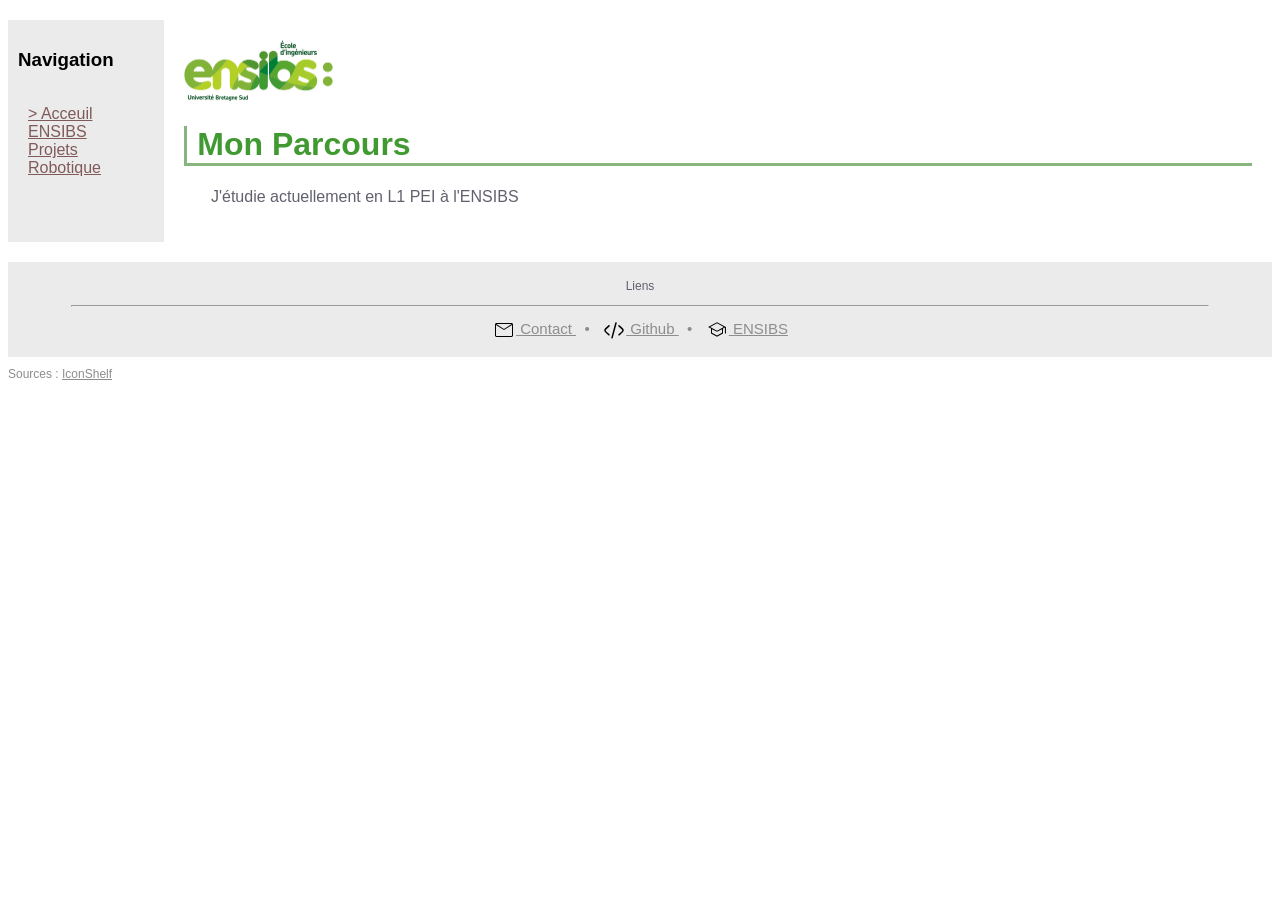
==== index.html @ 472d986d "Initial commit" ====
<!DOCTYPE html>
<html lang="fr">

<head>
    <meta charset="UTF-8">
    <meta name="viewport" content="width=device-width, initial-scale=1.0">

    <link rel="shortcut icon" href="images/ensibs_logo.png">

    <script src="scripts/navigation.js" defer></script>
    
    <link rel="stylesheet" href="base_style.css">

    <title>Mon Parcours</title>
</head>

<body>

    <div class="main">

        <div class="nav">

            <h3>Navigation</h3>

            <ul id="nav-list">
                <li>
                    <a href="index.html">> Acceuil</a>
                </li>
                <li>
                    <a href="pages/ensibs/page.html">ENSIBS</a>
                </li>
                <li>
                    <a href="/pages/projets/page.html">Projets</a>
                </li>
                <li>
                    <a href="/pages/robotique/page.html">Robotique</a>
                </li>
            </ul>

        </div>

        <div class="content">

            <img src="images/ensibs_logo.png" alt="Logo ENSIBS" width="149px" height="61px">

            <h1>Mon Parcours</h1>

            <div class="sub-content-indent">
                <p>
                    J'étudie actuellement en L1 PEI à l'ENSIBS
                </p>
            </div>

        </div>

    </div>

    <footer>

        <div class="footer-box">
            <p>Liens</p>

            <hr>

            <div class="liens"> 
                <a href="mailto:delalleau.e2502221@etud.univ-ubs.fr" target="_blank">
                    <img src="images/icons/mail.png" alt="Icon mail">
                    Contact
                </a>
                &nbsp • &nbsp
                <a href="https://github.com/Noda81" target="_blank">
                    <img src="images/icons/code.png" alt="Icon code">
                    Github
                </a>
                &nbsp • &nbsp
                <a href="https://www-ensibs.univ-ubs.fr/fr/index.html" target="_blank">
                    <img src="images/icons/ecole.png" alt="Icon école">
                    ENSIBS
                </a>
            </div>

        </div>

        <div class="sources">

            Sources :

            <a href="https://iconshelf.com/" target="_blank">IconShelf</a>
        </div>

    </footer>

</body>
</html>
---- base_style.css ----
/* Général */

body {
    font-family: Arial, Helvetica, sans-serif;
}

h1 {
    color: #419932;
    border-bottom: 3px #86b67e solid;
    border-left: 3px #86b67e solid;
    padding-left: 10px;
}

p, em, strong, li {
    color: #60616d;
}


/* Contenu principal */
.main {
    display: flex;
    flex: 1;
    margin: 20px auto;
}

.content {
    width: 93%;
    padding: 20px;
}

.sub-content-indent {
    padding-left: 2.5%;
    width: 95%;
}

.nav {
    background-color: #ebebeb; /*e2e2e2*/
    width: 150px;
    display: flex;
    flex-direction: column;
    padding: 10px;
}

#nav-list {
    list-style-type: none;
    margin-left: -30px;

    :any-link {
        color: #805a5a;
    }

    a:hover {
        font-size: 20px;
        font-weight: bold;
    }

}

/* Footer */
footer {
    font-size: 12px;
    color: #8d8d8d;

    :any-link {
        color: #8d8d8d;
    }
}

.footer-box {
    background-color: #ebebeb;
    text-align: center;
    padding-left: 5%;
    padding-right: 5%;
    padding-top: 5px;
    padding-bottom: 15px;
}

.liens {
    padding-top: 5px;
    font-size: 15px;

    img {
        vertical-align: middle;
    }

}

.sources {
    padding-top: 10px;
}
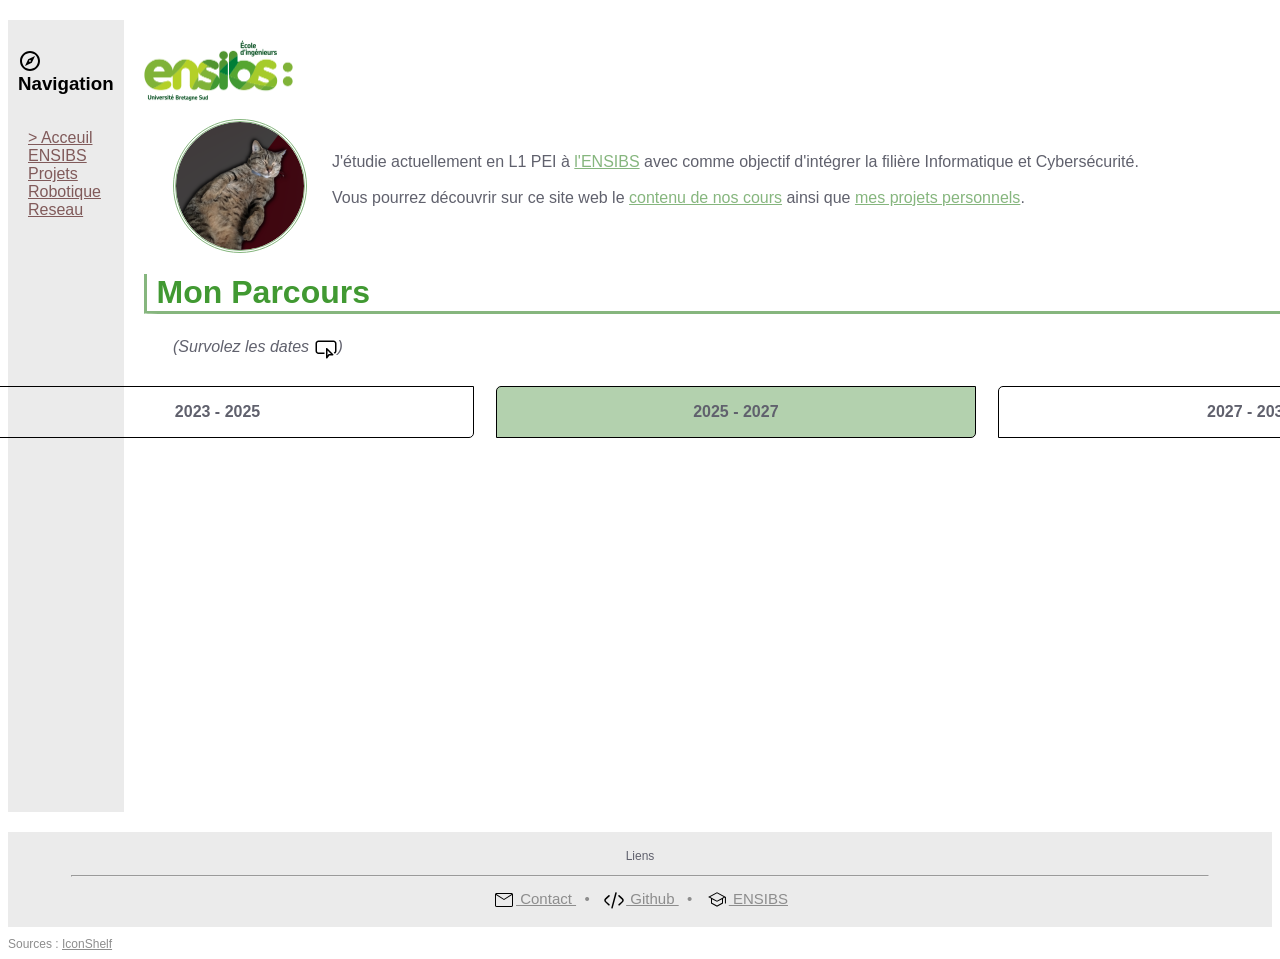
==== commit 1926597e: "Updates and fixes -Added content to index.html -New page : "reseau" -Updated licence -Removed unused" ====
--- a/index.html
+++ b/index.html
@@ -4,12 +4,12 @@
 <head>
     <meta charset="UTF-8">
     <meta name="viewport" content="width=device-width, initial-scale=1.0">
+    <meta name="robots" content="noindex">
 
     <link rel="shortcut icon" href="images/ensibs_logo.png">
-
-    <script src="scripts/navigation.js" defer></script>
     
     <link rel="stylesheet" href="base_style.css">
+    <link rel="stylesheet" href="style.css">
 
     <title>Mon Parcours</title>
 </head>
@@ -20,7 +20,10 @@
 
         <div class="nav">
 
-            <h3>Navigation</h3>
+            <h3>
+                <img src="images/icons/navigation.png" alt="">
+                Navigation
+            </h3>
 
             <ul id="nav-list">
                 <li>
@@ -30,29 +33,87 @@
                     <a href="pages/ensibs/page.html">ENSIBS</a>
                 </li>
                 <li>
-                    <a href="/pages/projets/page.html">Projets</a>
+                    <a href="pages/projets/page.html">Projets</a>
                 </li>
                 <li>
-                    <a href="/pages/robotique/page.html">Robotique</a>
+                    <a href="pages/robotique/page.html">Robotique</a>
+                </li>
+                <li>
+                    <a href="../reseau/page.html">Reseau</a>
                 </li>
             </ul>
-
         </div>
 
         <div class="content">
 
             <img src="images/ensibs_logo.png" alt="Logo ENSIBS" width="149px" height="61px">
 
+            <br><br>
+
+            <div class="sub-content-indent">
+
+                <div class="presentation">
+                
+                    <img src="images/PFP Circle Small.png" alt="">
+                    
+                    <p> 
+                        <br>
+                        J'étudie actuellement en L1 PEI à <a href="pages/ensibs/page.html">l'ENSIBS</a> avec comme objectif d'intégrer la filière Informatique et Cybersécurité. 
+                        <br><br>
+                        Vous pourrez découvrir sur ce site web le <a href="pages/robotique/page.html">contenu de nos cours</a> ainsi que <a href="pages/projets/page.html">mes projets personnels</a>.
+                    </p>
+                </div>
+            </div>
+
             <h1>Mon Parcours</h1>
 
             <div class="sub-content-indent">
+
                 <p>
-                    J'étudie actuellement en L1 PEI à l'ENSIBS
+                    
                 </p>
+
+                <p><em>(Survolez les dates <img src="images/icons/hover.png" alt="Mouse hover">)</em></p>
+
+                <div class="timeline">
+
+                    <div class="timeline-part">
+                        <div class="timeline-part-titre">
+                            <p>2023 - 2025</p>
+                        </div>
+
+                        <div class="timeline-part-content">
+                            <img src="images/lycee.png" alt="">
+                            <p><em>Lycée Marcelin Berthelot Questember</em></p>
+                        </div>
+                    </div>
+
+                    <div class="timeline-part">
+
+                        <div class="timeline-part-titre" id="timeline-current">
+                            <p>2025 - 2027</p>
+                        </div>
+
+                        <div class="timeline-part-content">
+                            <img src="images/ensibs_bat.jpg" alt="">
+                            <p><em>ENIBS Lorient</em></p>
+                        </div>
+                    </div>
+
+                    <div class="timeline-part">
+
+                        <div class="timeline-part-titre">
+                            <p>2027 - 2030</p>
+                        </div>
+
+                        <div class="timeline-part-content">
+                            <img src="images/ensibs_bat_vannes.png" alt="">
+                            <p><em>ENSIBS Vannes</em></p>
+                        </div>
+                    </div>
+                </div>
             </div>
-
         </div>
-
     </div>
 
     <footer>
@@ -78,7 +139,6 @@
                     ENSIBS
                 </a>
             </div>
-
         </div>
 
         <div class="sources">
@@ -87,8 +147,6 @@
 
             <a href="https://iconshelf.com/" target="_blank">IconShelf</a>
         </div>
-
     </footer>
-
 </body>
 </html>
--- a/base_style.css
+++ b/base_style.css
@@ -2,12 +2,14 @@
 
 body {
     font-family: Arial, Helvetica, sans-serif;
+    /*background-image: url("images/IMG_20260223_132154.jpg");*/
 }
 
 h1 {
     color: #419932;
     border-bottom: 3px #86b67e solid;
     border-left: 3px #86b67e solid;
+    border-bottom-left-radius: 2%;
     padding-left: 10px;
 }
 
@@ -15,6 +17,13 @@
     color: #60616d;
 }
 
+:any-link {
+    color: #86b67e;
+}
+
+:any-link:hover {
+    color: #64885d;
+}
 
 /* Contenu principal */
 .main {
@@ -33,12 +42,23 @@
     width: 95%;
 }
 
+.sub-content-centered {
+    display: flex;
+    justify-content: center;
+    flex-wrap: wrap;
+}
+
 .nav {
     background-color: #ebebeb; /*e2e2e2*/
     width: 150px;
     display: flex;
     flex-direction: column;
     padding: 10px;
+
+    img {
+        vertical-align: bottom;
+    }
+
 }
 
 #nav-list {
@@ -64,6 +84,11 @@
     :any-link {
         color: #8d8d8d;
     }
+
+    :any-link:hover {
+        color: #5f5f5f;
+    }
+
 }
 
 .footer-box {
--- a/style.css
+++ b/style.css
@@ -0,0 +1,68 @@
+img {
+    vertical-align: middle;
+}
+
+.presentation {
+
+    display: flex;
+
+    p {
+        vertical-align: bottom;
+    }
+
+    img {
+        width: 128px;
+        height: 128px;
+        margin-right: 25px;
+
+        border: 3px #86b67e double;
+        border-radius: 100%;
+    }
+
+}
+
+.timeline {
+
+    /*background-image: url("images/ensibs_logo.png");*/
+
+    padding-top: 10px;
+    padding-bottom: 10px;
+
+    display: flex;
+    justify-content: center;
+    gap: 2%;
+
+}
+
+.timeline-part-titre {
+
+    border: 1px solid black;
+    border-top-left-radius: 5px;
+    border-bottom-right-radius: 5px;
+
+    text-align: center;
+
+    font-weight: bold;
+}
+
+#timeline-current {
+    background-color: #b3d1ae;
+}
+
+#timeline-current:hover {
+    background-color: #83a07e;
+}
+
+.timeline-part:hover .timeline-part-titre{
+    background-color: #c7c7c7;
+}
+
+.timeline-part:hover .timeline-part-content {
+    margin-top: 10px;
+    opacity: 1;
+}
+
+.timeline-part-content {
+    opacity: 0;
+    text-align: center;
+}
